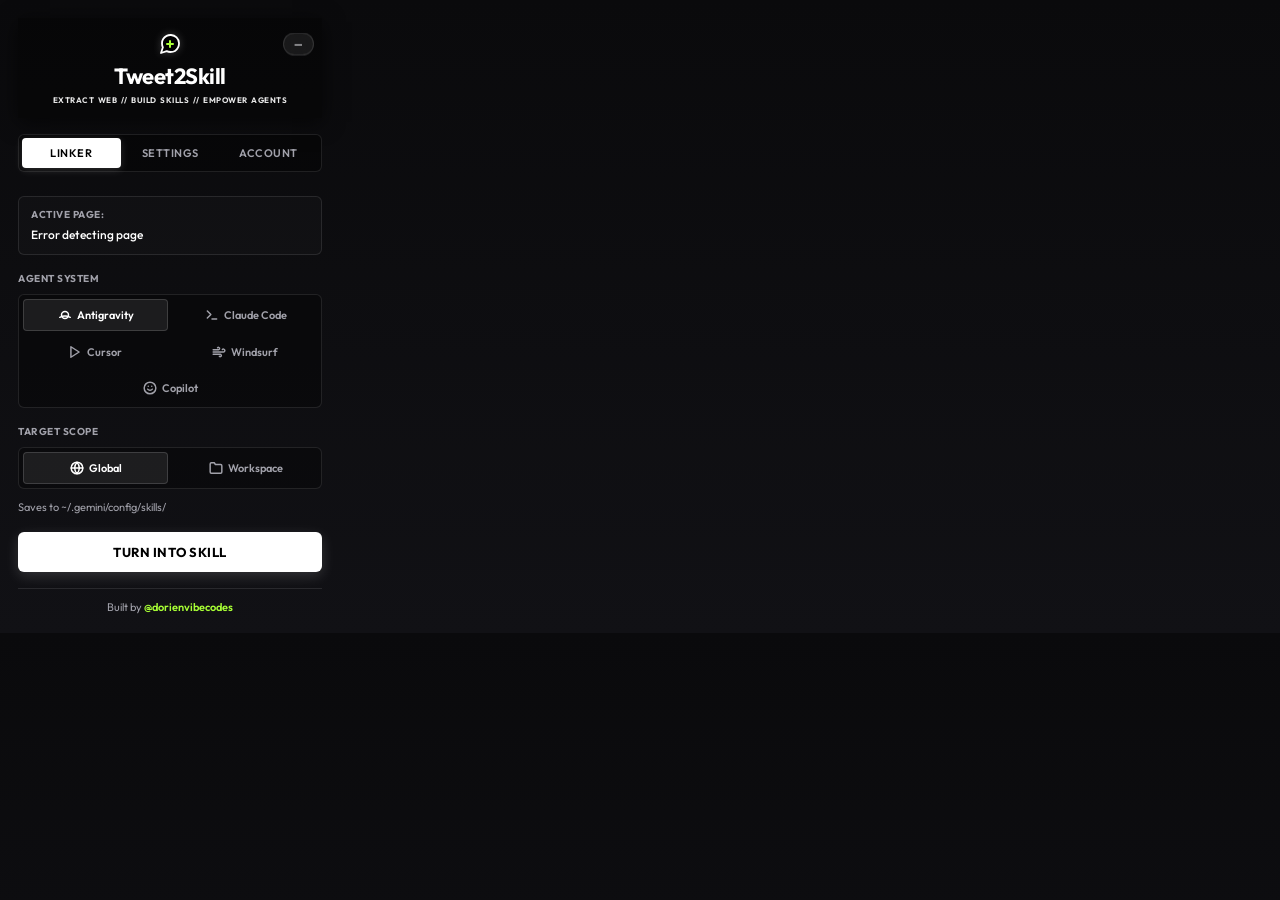
==== popup.html @ 821ff495 "fix: pad and center plus sign logos and route proxy API calls directly to avoid 307 redirects" ====
<!DOCTYPE html>
<html>
<head>
  <meta charset="utf-8">
  <link rel="stylesheet" href="popup.css">
</head>
<body>
  <div class="app-container">
    <!-- Header -->
    <header class="app-header">
      <div class="logo-box">
        <div class="logo-top-row">
          <div class="logo-icon-container">
            <svg class="brand-logo-svg" width="28" height="28" viewBox="-2 -2 28 28" stroke-linecap="round" stroke-linejoin="round">
              <path d="M21 11.5a8.38 8.38 0 0 1-.9 3.8 8.5 8.5 0 0 1-7.6 4.7 8.38 8.38 0 0 1-3.8-.9L3 21l1.9-5.7a8.38 8.38 0 0 1-.9-3.8 8.5 8.5 0 0 1 4.7-7.6 8.38 8.38 0 0 1 3.8-.9h.5a8.48 8.48 0 0 1 8 8v.5z" fill="#000000" stroke="#ffffff" stroke-width="1.8"></path>
              <line x1="12" y1="9" x2="12" y2="15" stroke="var(--accent)" stroke-width="2"></line>
              <line x1="9" y1="12" x2="15" y2="12" stroke="var(--accent)" stroke-width="2"></line>
            </svg>
          </div>
          <div id="usage-badge" class="usage-badge" title="Daily usage">
            <span class="usage-badge-text">—</span>
          </div>
        </div>
        <h1 class="brand-title">Tweet2Skill</h1>
        <div class="brand-tagline">EXTRACT WEB // BUILD SKILLS // EMPOWER AGENTS</div>
      </div>
      <nav class="tab-nav">
        <button id="tab-generator" class="tab-btn active">Linker</button>
        <button id="tab-settings" class="tab-btn">Settings</button>
        <button id="tab-account" class="tab-btn">Account</button>
      </nav>
    </header>

    <!-- Content Sections -->
    <main class="app-content">
      <!-- Linker / Generator Section -->
      <section id="sect-generator" class="content-section active">
        <div class="url-badge">
          <span class="badge-label">Active Page:</span>
          <span id="active-url" class="badge-value">Detecting...</span>
        </div>

        <div class="control-group">
          <label for="system-selector">Agent System</label>
          <div class="toggle-group toggle-group-wrap">
            <button id="system-antigravity" class="toggle-btn active" data-system="antigravity">
              <svg class="toggle-icon" viewBox="0 0 24 24" fill="none" stroke="currentColor" stroke-width="2.5" stroke-linecap="round" stroke-linejoin="round">
                <circle cx="12" cy="12" r="6"></circle>
                <path d="M3 16c6-3 12-3 18 0"></path>
              </svg>
              <span>Antigravity</span>
            </button>
            <button id="system-claude" class="toggle-btn" data-system="claude">
              <svg class="toggle-icon" viewBox="0 0 24 24" fill="none" stroke="currentColor" stroke-width="2.5" stroke-linecap="round" stroke-linejoin="round">
                <polyline points="4 17 10 11 4 5"></polyline>
                <line x1="12" y1="19" x2="20" y2="19"></line>
              </svg>
              <span>Claude Code</span>
            </button>
            <button id="system-cursor" class="toggle-btn" data-system="cursor">
              <svg class="toggle-icon" viewBox="0 0 24 24" fill="none" stroke="currentColor" stroke-width="2.5" stroke-linecap="round" stroke-linejoin="round">
                <path d="M5 3l14 9-14 9V3z"></path>
              </svg>
              <span>Cursor</span>
              <svg class="pro-lock-icon" viewBox="0 0 16 16" fill="currentColor"><path d="M8 1a4 4 0 0 0-4 4v2H3a1 1 0 0 0-1 1v6a1 1 0 0 0 1 1h10a1 1 0 0 0 1-1V8a1 1 0 0 0-1-1h-1V5a4 4 0 0 0-4-4zm2.5 6H5.5V5a2.5 2.5 0 0 1 5 0v2z"/></svg>
            </button>
            <button id="system-windsurf" class="toggle-btn" data-system="windsurf">
              <svg class="toggle-icon" viewBox="0 0 24 24" fill="none" stroke="currentColor" stroke-width="2.5" stroke-linecap="round" stroke-linejoin="round">
                <path d="M9.59 4.59A2 2 0 1 1 11 8H2m10.59 11.41A2 2 0 1 0 14 16H2m15.73-8.27A2.5 2.5 0 1 1 19.5 12H2"></path>
              </svg>
              <span>Windsurf</span>
              <svg class="pro-lock-icon" viewBox="0 0 16 16" fill="currentColor"><path d="M8 1a4 4 0 0 0-4 4v2H3a1 1 0 0 0-1 1v6a1 1 0 0 0 1 1h10a1 1 0 0 0 1-1V8a1 1 0 0 0-1-1h-1V5a4 4 0 0 0-4-4zm2.5 6H5.5V5a2.5 2.5 0 0 1 5 0v2z"/></svg>
            </button>
            <button id="system-copilot" class="toggle-btn" data-system="copilot">
              <svg class="toggle-icon" viewBox="0 0 24 24" fill="none" stroke="currentColor" stroke-width="2.5" stroke-linecap="round" stroke-linejoin="round">
                <circle cx="12" cy="12" r="10"></circle>
                <path d="M8 14s1.5 2 4 2 4-2 4-2"></path>
                <line x1="9" y1="9" x2="9.01" y2="9"></line>
                <line x1="15" y1="9" x2="15.01" y2="9"></line>
              </svg>
              <span>Copilot</span>
              <svg class="pro-lock-icon" viewBox="0 0 16 16" fill="currentColor"><path d="M8 1a4 4 0 0 0-4 4v2H3a1 1 0 0 0-1 1v6a1 1 0 0 0 1 1h10a1 1 0 0 0 1-1V8a1 1 0 0 0-1-1h-1V5a4 4 0 0 0-4-4zm2.5 6H5.5V5a2.5 2.5 0 0 1 5 0v2z"/></svg>
            </button>
          </div>
        </div>

        <div class="control-group">
          <label for="scope-selector">Target Scope</label>
          <div class="toggle-group">
            <button id="scope-global" class="toggle-btn active" data-scope="global">
              <svg class="toggle-icon" viewBox="0 0 24 24" fill="none" stroke="currentColor" stroke-width="2.5" stroke-linecap="round" stroke-linejoin="round">
                <circle cx="12" cy="12" r="10"></circle>
                <line x1="2" y1="12" x2="22" y2="12"></line>
                <path d="M12 2a15.3 15.3 0 0 1 4 10 15.3 15.3 0 0 1-4 10 15.3 15.3 0 0 1-4-10 15.3 15.3 0 0 1 4-10z"></path>
              </svg>
              <span>Global</span>
            </button>
            <button id="scope-workspace" class="toggle-btn" data-scope="workspace">
              <svg class="toggle-icon" viewBox="0 0 24 24" fill="none" stroke="currentColor" stroke-width="2.5" stroke-linecap="round" stroke-linejoin="round">
                <path d="M22 19a2 2 0 0 1-2 2H4a2 2 0 0 1-2-2V5a2 2 0 0 1 2-2h5l2 3h9a2 2 0 0 1 2 2z"></path>
              </svg>
              <span>Workspace</span>
            </button>
          </div>
          <p class="help-text" id="scope-help">Saves to ~/.gemini/config/skills/</p>
        </div>

        <button id="btn-generate" class="primary-btn">
          <span class="btn-text">Turn into Skill</span>
          <div class="btn-loader hidden">
            <span class="spinner"></span>
          </div>
        </button>

        <!-- Upgrade Banner (hidden by default) -->
        <div id="upgrade-banner" class="upgrade-banner hidden">
          <div class="upgrade-banner-content">
            <div class="upgrade-banner-icon">
              <svg width="20" height="20" viewBox="0 0 24 24" fill="none" stroke="currentColor" stroke-width="2.5" stroke-linecap="round" stroke-linejoin="round">
                <path d="M10.29 3.86L1.82 18a2 2 0 0 0 1.71 3h16.94a2 2 0 0 0 1.71-3L13.71 3.86a2 2 0 0 0-3.42 0z"></path>
                <line x1="12" y1="9" x2="12" y2="13"></line>
                <line x1="12" y1="17" x2="12.01" y2="17"></line>
              </svg>
            </div>
            <div class="upgrade-banner-text">
              <strong>Daily limit reached!</strong>
              <span>Upgrade to Pro or use your own API key</span>
            </div>
          </div>
          <div class="upgrade-banner-actions">
            <button id="btn-upgrade-banner" class="upgrade-btn-gold">Upgrade $19/yr</button>
            <button id="btn-byok-banner" class="upgrade-btn-secondary">Use Own Key</button>
          </div>
        </div>

        <div id="status-container" class="status-box hidden">
          <div class="status-icon"></div>
          <div class="status-message"></div>
        </div>
      </section>

      <!-- Settings Section -->
      <section id="sect-settings" class="content-section">
        <div class="control-group">
          <label for="connection-selector">Connection Mode</label>
          <div class="toggle-group">
            <button id="conn-local" class="toggle-btn active" data-conn="local">
              <svg class="toggle-icon" viewBox="0 0 24 24" fill="none" stroke="currentColor" stroke-width="2.5" stroke-linecap="round" stroke-linejoin="round">
                <rect x="2" y="2" width="20" height="8" rx="2" ry="2"></rect>
                <rect x="2" y="14" width="20" height="8" rx="2" ry="2"></rect>
                <line x1="6" y1="6" x2="6.01" y2="6"></line>
                <line x1="6" y1="18" x2="6.01" y2="18"></line>
              </svg>
              <span>Local Host</span>
            </button>
            <button id="conn-cloud" class="toggle-btn" data-conn="cloud">
              <svg class="toggle-icon" viewBox="0 0 24 24" fill="none" stroke="currentColor" stroke-width="2.5" stroke-linecap="round" stroke-linejoin="round">
                <path d="M18 10h-1.26A8 8 0 1 0 9 20h9a5 5 0 0 0 0-10z"></path>
              </svg>
              <span>Cloud Vercel</span>
            </button>
          </div>
        </div>

        <div class="control-group" id="group-cloud-url">
          <label for="cloud-url-input">Vercel Endpoint URL</label>
          <input type="text" id="cloud-url-input" placeholder="https://your-project.vercel.app">
          <p class="help-text">URL of your Vercel deployment (includes /api/generate)</p>
        </div>

        <div class="control-group" id="group-workspace-path">
          <label for="workspace-input">Local Workspace Path</label>
          <input type="text" id="workspace-input" placeholder="/Users/username/my-project">
          <p class="help-text">Absolute path to save workspace-scoped skills (under .agents/skills/)</p>
        </div>

        <!-- Collapsible BYOK Section -->
        <div class="collapsible-section">
          <button class="collapsible" id="byok-toggle">
            <span>Advanced: Bring Your Own Key</span>
            <svg class="collapsible-chevron" width="14" height="14" viewBox="0 0 24 24" fill="none" stroke="currentColor" stroke-width="2.5" stroke-linecap="round" stroke-linejoin="round">
              <polyline points="6 9 12 15 18 9"></polyline>
            </svg>
          </button>
          <div class="collapsible-content" id="byok-content">
            <div class="control-group" id="group-api-key">
              <label for="api-key-input">Gemini API Key</label>
              <div class="input-wrapper">
                <input type="password" id="api-key-input" placeholder="AIzaSy..." autocomplete="off">
                <button id="btn-toggle-key" class="icon-btn" title="Toggle Visibility">
                  <svg class="eye-icon open-eye" viewBox="0 0 24 24" fill="none" stroke="currentColor" stroke-width="2.5" stroke-linecap="round" stroke-linejoin="round">
                    <path d="M1 12s4-8 11-8 11 8 11 8-4 8-11 8-11-8-11-8z"></path>
                    <circle cx="12" cy="12" r="3"></circle>
                  </svg>
                </button>
              </div>
              <p class="help-text">Your key is stored locally in Chrome. Use this to bypass daily limits as a BYOK user.</p>
            </div>
          </div>
        </div>

        <button id="btn-save-settings" class="secondary-btn">Save Settings</button>
      </section>

      <!-- Account Section -->
      <section id="sect-account" class="content-section">
        <!-- Logged-out state -->
        <div id="account-logged-out" class="account-section">
          <div class="account-hero">
            <svg width="40" height="40" viewBox="0 0 24 24" fill="none" stroke="currentColor" stroke-width="1.5" stroke-linecap="round" stroke-linejoin="round" style="color: var(--text-muted);">
              <path d="M20 21v-2a4 4 0 0 0-4-4H8a4 4 0 0 0-4 4v2"></path>
              <circle cx="12" cy="7" r="4"></circle>
            </svg>
            <p class="account-hero-text">Sign in to track usage, upgrade to Pro, and unlock premium agent systems.</p>
          </div>
          <button id="btn-google-signin" class="google-sign-in-btn">
            <svg class="google-g-icon" width="18" height="18" viewBox="0 0 48 48">
              <path fill="#EA4335" d="M24 9.5c3.54 0 6.71 1.22 9.21 3.6l6.85-6.85C35.9 2.38 30.47 0 24 0 14.62 0 6.51 5.38 2.56 13.22l7.98 6.19C12.43 13.72 17.74 9.5 24 9.5z"/>
              <path fill="#4285F4" d="M46.98 24.55c0-1.57-.15-3.09-.38-4.55H24v9.02h12.94c-.58 2.96-2.26 5.48-4.78 7.18l7.73 6c4.51-4.18 7.09-10.36 7.09-17.65z"/>
              <path fill="#FBBC05" d="M10.53 28.59c-.48-1.45-.76-2.99-.76-4.59s.27-3.14.76-4.59l-7.98-6.19C.92 16.46 0 20.12 0 24c0 3.88.92 7.54 2.56 10.78l7.97-6.19z"/>
              <path fill="#34A853" d="M24 48c6.48 0 11.93-2.13 15.89-5.81l-7.73-6c-2.15 1.45-4.92 2.3-8.16 2.3-6.26 0-11.57-4.22-13.47-9.91l-7.98 6.19C6.51 42.62 14.62 48 24 48z"/>
            </svg>
            <span>Sign in with Google</span>
          </button>
        </div>

        <!-- Logged-in state -->
        <div id="account-logged-in" class="account-section hidden">
          <div class="account-profile">
            <div class="account-avatar" id="account-avatar">
              <svg width="24" height="24" viewBox="0 0 24 24" fill="none" stroke="currentColor" stroke-width="2" stroke-linecap="round" stroke-linejoin="round">
                <path d="M20 21v-2a4 4 0 0 0-4-4H8a4 4 0 0 0-4 4v2"></path>
                <circle cx="12" cy="7" r="4"></circle>
              </svg>
            </div>
            <div class="account-info">
              <span class="account-email" id="account-email">user@example.com</span>
              <span class="tier-badge" id="tier-badge">FREE</span>
            </div>
          </div>

          <div class="usage-stats">
            <div class="usage-stat-item">
              <div class="usage-stat-header">
                <span class="usage-stat-label">Daily Usage</span>
                <span class="usage-stat-value" id="usage-daily-text">0 / 10</span>
              </div>
              <div class="progress-bar">
                <div class="progress-bar-fill" id="usage-daily-bar" style="width: 0%"></div>
              </div>
            </div>
            <div class="usage-stat-item">
              <div class="usage-stat-header">
                <span class="usage-stat-label">Monthly Usage</span>
                <span class="usage-stat-value" id="usage-monthly-text">0 / 100</span>
              </div>
              <div class="progress-bar">
                <div class="progress-bar-fill progress-bar-fill-monthly" id="usage-monthly-bar" style="width: 0%"></div>
              </div>
            </div>
          </div>

          <button id="btn-upgrade-pro" class="upgrade-pro-btn">
            <svg width="16" height="16" viewBox="0 0 24 24" fill="none" stroke="currentColor" stroke-width="2.5" stroke-linecap="round" stroke-linejoin="round">
              <polygon points="12 2 15.09 8.26 22 9.27 17 14.14 18.18 21.02 12 17.77 5.82 21.02 7 14.14 2 9.27 8.91 8.26 12 2"></polygon>
            </svg>
            <span>Upgrade to Pro — $19/yr</span>
          </button>

          <button id="btn-logout" class="secondary-btn logout-btn">Log Out</button>
        </div>
      </section>
    </main>
    <footer class="app-footer">
      <span>Built by <a href="https://x.com/dorienvibecodes" target="_blank" id="lnk-x-profile">@dorienvibecodes</a></span>
    </footer>
  </div>
  <script src="auth.js"></script>
  <script src="popup.js"></script>
</body>
</html>
---- popup.css ----
@import url('https://fonts.googleapis.com/css2?family=Outfit:wght@300;400;500;600;700&display=swap');

:root {
  --bg-gradient: linear-gradient(180deg, #0a0a0c 0%, #111115 100%);
  --panel-bg: rgba(20, 20, 25, 0.85);
  --border-color: rgba(255, 255, 255, 0.1);
  --border-focus: #ffffff;
  
  --text-primary: #ffffff;
  --text-secondary: #e4e4e7;
  --text-muted: #a1a1aa;
  
  --primary: #ffffff; /* White as primary accent */
  --primary-hover: #f4f4f5;
  --primary-glow: rgba(255, 255, 255, 0.15);
  
  --accent: #a8ff35; /* Subtle neon green used only for highlight details */
  --accent-glow: rgba(168, 255, 53, 0.2);

  --secondary: #1f1f23;
  --secondary-hover: #2d2d34;
  
  --success: #10b981;
  --success-bg: rgba(16, 185, 129, 0.1);
  --success-border: rgba(16, 185, 129, 0.2);
  
  --error: #ef4444;
  --error-bg: rgba(239, 68, 68, 0.1);
  --error-border: rgba(239, 68, 68, 0.2);

  --gold: #fbbf24;
  --gold-glow: rgba(251, 191, 36, 0.2);
  
  --font-family: 'Outfit', -apple-system, BlinkMacSystemFont, "Segoe UI", Roboto, Helvetica, Arial, sans-serif;
}

* {
  box-sizing: border-box;
  margin: 0;
  padding: 0;
}

body {
  width: 340px;
  background: var(--bg-gradient);
  color: var(--text-primary);
  font-family: var(--font-family);
  font-size: 14px;
  line-height: 1.5;
  overflow-x: hidden;
}

.app-container {
  padding: 18px;
  min-height: 380px;
  display: flex;
  flex-direction: column;
}

/* Header */
.app-header {
  margin-bottom: 20px;
  padding-bottom: 4px;
}

/* Logo Box Matching Brand Style */
.logo-box {
  border: none;
  padding: 12px 8px;
  text-align: center;
  margin-bottom: 16px;
  background: rgba(0, 0, 0, 0.4);
  box-shadow: 0 4px 20px rgba(0, 0, 0, 0.6);
  display: flex;
  flex-direction: column;
  align-items: center;
  gap: 6px;
}

.logo-top-row {
  display: flex;
  align-items: center;
  justify-content: center;
  width: 100%;
  position: relative;
}

.logo-icon-container {
  color: var(--primary);
  display: flex;
  align-items: center;
  justify-content: center;
  filter: drop-shadow(0 0 4px rgba(255, 255, 255, 0.2));
}

.brand-logo-svg {
  display: block;
}

.brand-title {
  font-size: 22px;
  font-weight: 700;
  color: #ffffff;
  letter-spacing: -0.5px;
  line-height: 1.1;
  font-family: var(--font-family);
}

.brand-tagline {
  font-size: 8px;
  font-weight: 700;
  color: #ffffff;
  letter-spacing: 0.5px;
  opacity: 0.9;
  word-spacing: 1px;
}

/* ======================================================================
   USAGE BADGE — Pill in header row
   ====================================================================== */

.usage-badge {
  position: absolute;
  right: 0;
  top: 50%;
  transform: translateY(-50%);
  background: rgba(255, 255, 255, 0.08);
  border: 1px solid rgba(255, 255, 255, 0.12);
  border-radius: 20px;
  padding: 3px 10px;
  font-size: 10px;
  font-weight: 600;
  color: var(--text-secondary);
  white-space: nowrap;
  transition: all 0.3s ease;
  backdrop-filter: blur(8px);
  -webkit-backdrop-filter: blur(8px);
}

.usage-badge.near-limit {
  background: rgba(239, 68, 68, 0.15);
  border-color: rgba(239, 68, 68, 0.3);
  color: #fca5a5;
}

.usage-badge.is-pro {
  background: linear-gradient(135deg, rgba(251, 191, 36, 0.15), rgba(245, 158, 11, 0.1));
  border-color: rgba(251, 191, 36, 0.3);
  color: var(--gold);
}

.usage-badge.is-byok {
  background: rgba(168, 255, 53, 0.08);
  border-color: rgba(168, 255, 53, 0.15);
  color: var(--accent);
}

.usage-badge-text {
  letter-spacing: 0.3px;
}

/* Tabs */
.tab-nav {
  display: flex;
  background: rgba(0, 0, 0, 0.4);
  padding: 3px;
  border-radius: 6px;
  border: 1px solid var(--border-color);
}

.tab-btn {
  flex: 1;
  background: transparent;
  border: none;
  color: var(--text-muted);
  padding: 8px 8px;
  font-size: 11px;
  font-weight: 600;
  border-radius: 4px;
  cursor: pointer;
  transition: all 0.2s ease;
  font-family: var(--font-family);
  text-transform: uppercase;
  letter-spacing: 0.5px;
}

.tab-btn:hover {
  color: var(--text-primary);
}

.tab-btn.active {
  background: var(--primary);
  color: #000000;
  box-shadow: 0 2px 8px var(--primary-glow);
}

/* Content Sections */
.app-content {
  flex: 1;
  position: relative;
}

.content-section {
  display: none;
  animation: fadeIn 0.25s ease forwards;
}

.content-section.active {
  display: flex;
  flex-direction: column;
  gap: 16px;
}

@keyframes fadeIn {
  from { opacity: 0; transform: translateY(3px); }
  to { opacity: 1; transform: translateY(0); }
}

/* Badge */
.url-badge {
  display: flex;
  flex-direction: column;
  gap: 4px;
  background: rgba(255,255,255,0.02);
  border: 1px solid var(--border-color);
  padding: 10px 12px;
  border-radius: 6px;
}

.badge-label {
  font-size: 10px;
  text-transform: uppercase;
  letter-spacing: 0.5px;
  color: var(--text-muted);
  font-weight: 700;
}

.badge-value {
  font-size: 12px;
  color: var(--text-primary);
  white-space: nowrap;
  overflow: hidden;
  text-overflow: ellipsis;
  font-weight: 500;
}

/* Controls */
.control-group {
  display: flex;
  flex-direction: column;
  gap: 8px;
}

.control-group label {
  font-size: 10px;
  font-weight: 700;
  color: var(--text-muted);
  text-transform: uppercase;
  letter-spacing: 0.5px;
}

.help-text {
  font-size: 11px;
  color: var(--text-muted);
  margin-top: 2px;
}

/* Toggle Group */
.toggle-group {
  display: flex;
  gap: 6px;
  background: rgba(0,0,0,0.3);
  padding: 4px;
  border-radius: 6px;
  border: 1px solid var(--border-color);
}

.toggle-group-wrap {
  flex-wrap: wrap;
}

.toggle-btn {
  flex: 1;
  display: flex;
  align-items: center;
  justify-content: center;
  gap: 5px;
  background: transparent;
  border: none;
  color: var(--text-muted);
  padding: 8px 6px;
  font-size: 11px;
  font-weight: 600;
  border-radius: 4px;
  cursor: pointer;
  transition: all 0.2s ease;
  font-family: var(--font-family);
  position: relative;
  min-width: calc(50% - 6px);
}

.toggle-btn:hover {
  color: var(--text-primary);
}

.toggle-btn.active {
  background: rgba(255, 255, 255, 0.08);
  color: var(--text-primary);
  border: 1px solid rgba(255, 255, 255, 0.15);
}

/* ======================================================================
   PRO-LOCKED STATES
   ====================================================================== */

.toggle-btn.pro-locked {
  opacity: 0.45;
  cursor: not-allowed;
}

.toggle-btn.pro-locked:hover {
  opacity: 0.55;
  color: var(--text-muted);
}

.pro-lock-icon {
  width: 10px;
  height: 10px;
  color: var(--gold);
  flex-shrink: 0;
  opacity: 0.8;
  display: none;
}

.toggle-btn.pro-locked .pro-lock-icon {
  display: inline-block;
}

/* Inputs */
.input-wrapper {
  position: relative;
  display: flex;
  align-items: center;
}

input[type="password"], input[type="text"] {
  width: 100%;
  background: rgba(0, 0, 0, 0.4);
  border: 1px solid var(--border-color);
  color: var(--text-primary);
  padding: 10px 36px 10px 12px;
  border-radius: 6px;
  font-size: 13px;
  outline: none;
  transition: all 0.2s ease;
  font-family: var(--font-family);
}

input:focus {
  border-color: var(--border-focus);
  box-shadow: 0 0 0 2px rgba(255, 255, 255, 0.1);
}

.icon-btn {
  position: absolute;
  right: 10px;
  background: transparent;
  border: none;
  color: var(--text-muted);
  cursor: pointer;
  font-size: 14px;
  padding: 4px;
}

.icon-btn:hover {
  color: var(--text-primary);
}

/* Buttons */
.primary-btn {
  background: var(--primary);
  color: #000000;
  border: none;
  padding: 12px;
  border-radius: 6px;
  font-size: 13px;
  font-weight: 700;
  cursor: pointer;
  transition: all 0.2s ease;
  box-shadow: 0 4px 14px var(--primary-glow);
  display: flex;
  align-items: center;
  justify-content: center;
  gap: 8px;
  font-family: var(--font-family);
  text-transform: uppercase;
  letter-spacing: 0.5px;
}

.primary-btn:hover {
  background: var(--primary-hover);
  transform: translateY(-1px);
  box-shadow: 0 6px 18px rgba(255, 255, 255, 0.25);
}

.primary-btn:active {
  transform: translateY(0);
}

.secondary-btn {
  background: var(--secondary);
  color: var(--text-primary);
  border: 1px solid var(--border-color);
  padding: 10px;
  border-radius: 6px;
  font-size: 12px;
  font-weight: 700;
  cursor: pointer;
  transition: all 0.2s ease;
  font-family: var(--font-family);
  text-transform: uppercase;
  letter-spacing: 0.5px;
}

.secondary-btn:hover {
  background: var(--secondary-hover);
  border-color: rgba(255, 255, 255, 0.15);
}

/* Spinner */
.spinner {
  width: 18px;
  height: 18px;
  border: 2px solid rgba(0, 0, 0, 0.2);
  border-top-color: #000000;
  border-radius: 50%;
  display: inline-block;
  animation: spin 0.8s linear infinite;
}

@keyframes spin {
  to { transform: rotate(360deg); }
}

.hidden {
  display: none !important;
}

/* Status Box */
.status-box {
  display: flex;
  gap: 10px;
  padding: 12px;
  border-radius: 6px;
  font-size: 12px;
  animation: slideIn 0.2s ease forwards;
}

.status-box.success {
  background: var(--success-bg);
  border: 1px solid var(--success-border);
  color: #a7f3d0;
}

.status-box.error {
  background: var(--error-bg);
  border: 1px solid var(--error-border);
  color: #fca5a5;
}

.status-icon {
  font-size: 16px;
  flex-shrink: 0;
  display: flex;
  align-items: center;
}

.status-svg {
  width: 16px;
  height: 16px;
  stroke: currentColor;
  stroke-width: 2.5;
  fill: none;
}

.toggle-icon {
  width: 14px;
  height: 14px;
  stroke: currentColor;
  stroke-width: 2.5;
  fill: none;
  display: inline-block;
  vertical-align: middle;
  flex-shrink: 0;
}

.eye-icon {
  width: 16px;
  height: 16px;
  stroke: currentColor;
  stroke-width: 2;
  fill: none;
  display: block;
}

.status-message {
  word-break: break-word;
}

@keyframes slideIn {
  from { opacity: 0; transform: translateY(-6px); }
  to { opacity: 1; transform: translateY(0); }
}

/* ======================================================================
   UPGRADE BANNER
   ====================================================================== */

.upgrade-banner {
  background: linear-gradient(135deg, rgba(239, 68, 68, 0.12), rgba(245, 158, 11, 0.1));
  border: 1px solid rgba(239, 68, 68, 0.2);
  border-radius: 8px;
  padding: 14px;
  animation: slideIn 0.3s ease forwards;
}

.upgrade-banner-content {
  display: flex;
  align-items: flex-start;
  gap: 10px;
  margin-bottom: 12px;
}

.upgrade-banner-icon {
  color: #fbbf24;
  flex-shrink: 0;
  margin-top: 1px;
}

.upgrade-banner-text {
  display: flex;
  flex-direction: column;
  gap: 2px;
  font-size: 12px;
  color: var(--text-secondary);
}

.upgrade-banner-text strong {
  color: var(--text-primary);
  font-weight: 700;
}

.upgrade-banner-actions {
  display: flex;
  gap: 8px;
}

.upgrade-btn-gold {
  flex: 1;
  background: linear-gradient(135deg, #fbbf24, #f59e0b);
  color: #000000;
  border: none;
  padding: 8px 12px;
  border-radius: 6px;
  font-size: 12px;
  font-weight: 700;
  cursor: pointer;
  transition: all 0.2s ease;
  font-family: var(--font-family);
  text-transform: uppercase;
  letter-spacing: 0.3px;
}

.upgrade-btn-gold:hover {
  transform: translateY(-1px);
  box-shadow: 0 4px 12px rgba(251, 191, 36, 0.3);
}

.upgrade-btn-secondary {
  flex: 1;
  background: var(--secondary);
  color: var(--text-primary);
  border: 1px solid var(--border-color);
  padding: 8px 12px;
  border-radius: 6px;
  font-size: 12px;
  font-weight: 700;
  cursor: pointer;
  transition: all 0.2s ease;
  font-family: var(--font-family);
  text-transform: uppercase;
  letter-spacing: 0.3px;
}

.upgrade-btn-secondary:hover {
  background: var(--secondary-hover);
  border-color: rgba(255, 255, 255, 0.15);
}

/* ======================================================================
   COLLAPSIBLE BYOK SECTION
   ====================================================================== */

.collapsible-section {
  border: 1px solid var(--border-color);
  border-radius: 6px;
  overflow: hidden;
}

.collapsible {
  width: 100%;
  display: flex;
  align-items: center;
  justify-content: space-between;
  background: rgba(0, 0, 0, 0.3);
  border: none;
  color: var(--text-muted);
  padding: 10px 12px;
  font-size: 12px;
  font-weight: 600;
  cursor: pointer;
  transition: all 0.2s ease;
  font-family: var(--font-family);
}

.collapsible:hover {
  color: var(--text-primary);
  background: rgba(0, 0, 0, 0.4);
}

.collapsible-chevron {
  transition: transform 0.3s ease;
  stroke: currentColor;
  fill: none;
}

.collapsible.open .collapsible-chevron {
  transform: rotate(180deg);
}

.collapsible-content {
  max-height: 0;
  overflow: hidden;
  transition: max-height 0.3s ease, padding 0.3s ease;
  padding: 0 12px;
}

.collapsible-content.open {
  max-height: 200px;
  padding: 12px;
}

/* ======================================================================
   ACCOUNT SECTION
   ====================================================================== */

.account-section {
  display: flex;
  flex-direction: column;
  gap: 16px;
}

.account-hero {
  display: flex;
  flex-direction: column;
  align-items: center;
  gap: 12px;
  padding: 20px 16px;
  text-align: center;
  background: rgba(255, 255, 255, 0.02);
  border: 1px solid var(--border-color);
  border-radius: 8px;
}

.account-hero-text {
  font-size: 12px;
  color: var(--text-muted);
  line-height: 1.6;
}

/* Google Sign-In Button */
.google-sign-in-btn {
  display: flex;
  align-items: center;
  justify-content: center;
  gap: 10px;
  width: 100%;
  padding: 11px 16px;
  background: #ffffff;
  border: 1px solid #dadce0;
  border-radius: 6px;
  color: #3c4043;
  font-size: 13px;
  font-weight: 600;
  font-family: var(--font-family);
  cursor: pointer;
  transition: all 0.2s ease;
  box-shadow: 0 1px 3px rgba(0, 0, 0, 0.08);
}

.google-sign-in-btn:hover {
  background: #f8f9fa;
  box-shadow: 0 2px 6px rgba(0, 0, 0, 0.12);
  transform: translateY(-1px);
}

.google-sign-in-btn:active {
  background: #f1f3f4;
  transform: translateY(0);
}

.google-g-icon {
  flex-shrink: 0;
}

/* Account Profile (logged-in) */
.account-profile {
  display: flex;
  align-items: center;
  gap: 12px;
  padding: 14px;
  background: rgba(255, 255, 255, 0.03);
  border: 1px solid var(--border-color);
  border-radius: 8px;
}

.account-avatar {
  width: 40px;
  height: 40px;
  border-radius: 50%;
  background: rgba(255, 255, 255, 0.06);
  border: 1px solid rgba(255, 255, 255, 0.1);
  display: flex;
  align-items: center;
  justify-content: center;
  flex-shrink: 0;
  overflow: hidden;
  color: var(--text-muted);
}

.account-avatar img {
  width: 100%;
  height: 100%;
  object-fit: cover;
  border-radius: 50%;
}

.account-info {
  display: flex;
  flex-direction: column;
  gap: 4px;
  min-width: 0;
}

.account-email {
  font-size: 13px;
  font-weight: 600;
  color: var(--text-primary);
  white-space: nowrap;
  overflow: hidden;
  text-overflow: ellipsis;
}

/* Tier Badge */
.tier-badge {
  display: inline-flex;
  align-items: center;
  padding: 2px 8px;
  border-radius: 20px;
  font-size: 9px;
  font-weight: 700;
  text-transform: uppercase;
  letter-spacing: 0.5px;
  width: fit-content;
}

.tier-badge.tier-free {
  background: rgba(161, 161, 170, 0.15);
  color: var(--text-muted);
  border: 1px solid rgba(161, 161, 170, 0.2);
}

.tier-badge.tier-pro {
  background: linear-gradient(135deg, rgba(251, 191, 36, 0.2), rgba(245, 158, 11, 0.15));
  color: var(--gold);
  border: 1px solid rgba(251, 191, 36, 0.3);
}

.tier-badge.tier-byok {
  background: rgba(168, 255, 53, 0.1);
  color: var(--accent);
  border: 1px solid rgba(168, 255, 53, 0.2);
}

/* Usage Stats */
.usage-stats {
  display: flex;
  flex-direction: column;
  gap: 12px;
  padding: 14px;
  background: rgba(255, 255, 255, 0.02);
  border: 1px solid var(--border-color);
  border-radius: 8px;
}

.usage-stat-item {
  display: flex;
  flex-direction: column;
  gap: 6px;
}

.usage-stat-header {
  display: flex;
  justify-content: space-between;
  align-items: center;
}

.usage-stat-label {
  font-size: 10px;
  font-weight: 700;
  color: var(--text-muted);
  text-transform: uppercase;
  letter-spacing: 0.5px;
}

.usage-stat-value {
  font-size: 12px;
  font-weight: 600;
  color: var(--text-secondary);
}

/* Progress Bar */
.progress-bar {
  height: 4px;
  background: rgba(255, 255, 255, 0.06);
  border-radius: 4px;
  overflow: hidden;
}

.progress-bar-fill {
  height: 100%;
  background: linear-gradient(90deg, var(--accent), #84cc16);
  border-radius: 4px;
  transition: width 0.5s ease;
  min-width: 0;
}

.progress-bar-fill-monthly {
  background: linear-gradient(90deg, #60a5fa, #818cf8);
}

.progress-bar-fill.near-limit {
  background: linear-gradient(90deg, #ef4444, #f97316);
}

/* Upgrade to Pro button */
.upgrade-pro-btn {
  display: flex;
  align-items: center;
  justify-content: center;
  gap: 8px;
  width: 100%;
  padding: 11px 16px;
  background: linear-gradient(135deg, #fbbf24, #f59e0b);
  color: #000000;
  border: none;
  border-radius: 6px;
  font-size: 13px;
  font-weight: 700;
  font-family: var(--font-family);
  text-transform: uppercase;
  letter-spacing: 0.5px;
  cursor: pointer;
  transition: all 0.2s ease;
  box-shadow: 0 4px 14px var(--gold-glow);
}

.upgrade-pro-btn:hover {
  transform: translateY(-1px);
  box-shadow: 0 6px 18px rgba(251, 191, 36, 0.35);
}

.upgrade-pro-btn:active {
  transform: translateY(0);
}

.upgrade-pro-btn.is-pro {
  background: var(--secondary);
  color: var(--gold);
  border: 1px solid rgba(251, 191, 36, 0.3);
  box-shadow: none;
  cursor: default;
  pointer-events: none;
}

/* Logout Button */
.logout-btn {
  color: var(--text-muted);
}

.logout-btn:hover {
  color: var(--error);
  border-color: var(--error-border);
}

/* Footer */
.app-footer {
  margin-top: 16px;
  padding-top: 10px;
  border-top: 1px solid var(--border-color);
  text-align: center;
  font-size: 11px;
  color: var(--text-muted);
}

.app-footer a {
  color: var(--accent);
  text-decoration: none;
  font-weight: 600;
  transition: all 0.2s ease;
}

.app-footer a:hover {
  text-decoration: underline;
  opacity: 0.95;
}
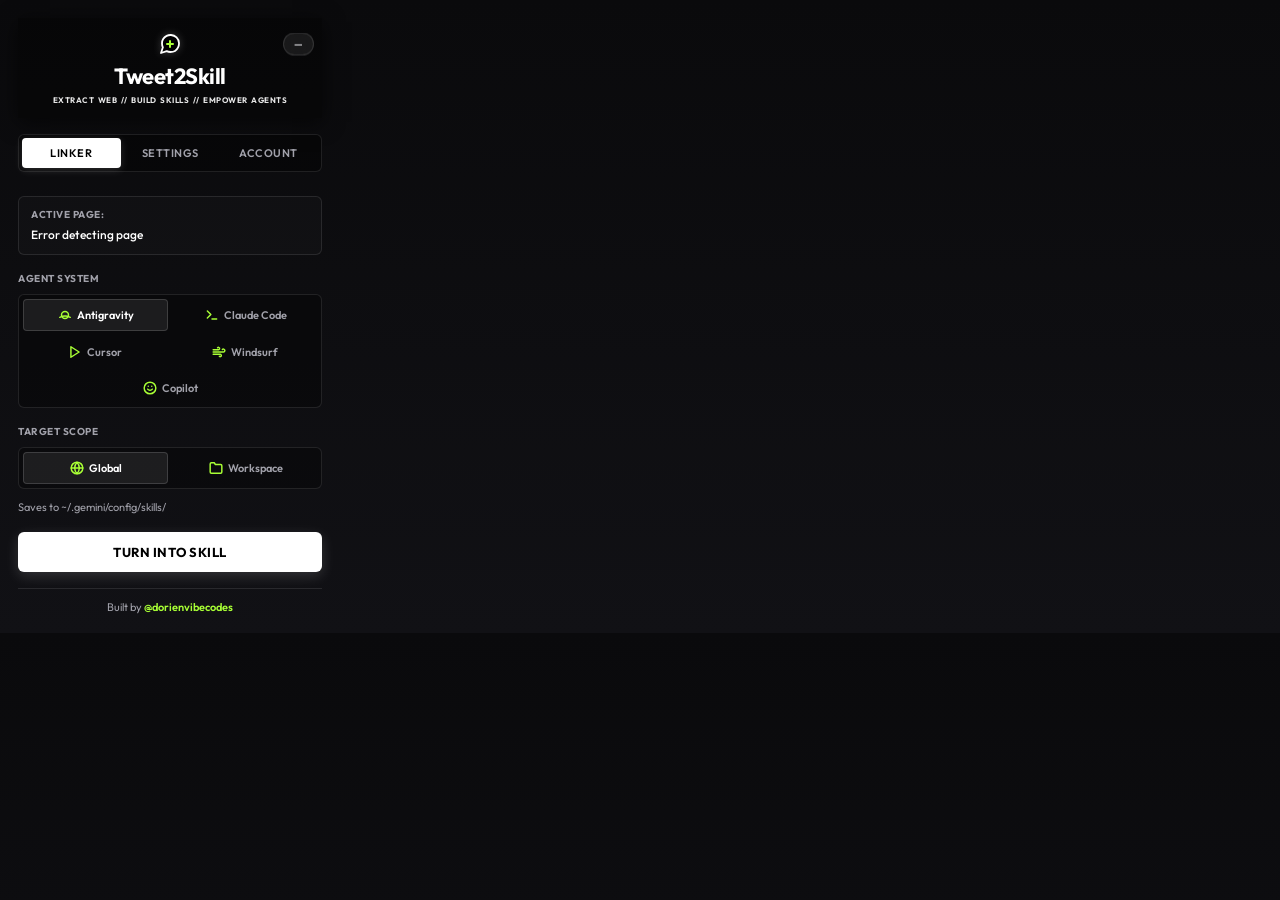
==== commit bb846ad8: "feat: replace faked demo with clean real demo video embed & fix auth/usage limits" ====
--- a/popup.html
+++ b/popup.html
@@ -2,7 +2,7 @@
 <html>
 <head>
   <meta charset="utf-8">
-  <link rel="stylesheet" href="popup.css">
+  <link rel="stylesheet" href="popup.css?v=1.1.4">
 </head>
 <body>
   <div class="app-container">
@@ -84,6 +84,27 @@
           </div>
         </div>
 
+        <div class="control-group hidden" id="format-selector-group">
+          <label>Output Format</label>
+          <div class="toggle-group">
+            <button id="format-rule" class="toggle-btn active" data-format="rule">
+              <svg class="toggle-icon" viewBox="0 0 24 24" fill="none" stroke="currentColor" stroke-width="2.5" stroke-linecap="round" stroke-linejoin="round">
+                <rect x="3" y="3" width="18" height="18" rx="2" ry="2"></rect>
+                <line x1="9" y1="9" x2="15" y2="9"></line>
+                <line x1="9" y1="13" x2="15" y2="13"></line>
+                <line x1="9" y1="17" x2="13" y2="17"></line>
+              </svg>
+              <span>Rule (.md)</span>
+            </button>
+            <button id="format-skill" class="toggle-btn" data-format="skill">
+              <svg class="toggle-icon" viewBox="0 0 24 24" fill="none" stroke="currentColor" stroke-width="2.5" stroke-linecap="round" stroke-linejoin="round">
+                <path d="M22 19a2 2 0 0 1-2 2H4a2 2 0 0 1-2-2V5a2 2 0 0 1 2-2h5l2 3h9a2 2 0 0 1 2 2z"></path>
+              </svg>
+              <span>Skill (Folder)</span>
+            </button>
+          </div>
+        </div>
+
         <div class="control-group">
           <label for="scope-selector">Target Scope</label>
           <div class="toggle-group">
@@ -103,6 +124,18 @@
             </button>
           </div>
           <p class="help-text" id="scope-help">Saves to ~/.gemini/config/skills/</p>
+        </div>
+        <div id="pro-options" class="pro-options-container hidden">
+          <div class="pro-option-item">
+            <div class="pro-option-label">
+              <span class="pro-option-title">Deep Thread Capture</span>
+              <span class="pro-option-desc">Auto-scroll to capture full threads</span>
+            </div>
+            <label class="switch">
+              <input type="checkbox" id="toggle-deep-capture">
+              <span class="slider round"></span>
+            </label>
+          </div>
         </div>
 
         <button id="btn-generate" class="primary-btn">
@@ -196,6 +229,12 @@
               </div>
               <p class="help-text">Your key is stored locally in Chrome. Use this to bypass daily limits as a BYOK user.</p>
             </div>
+
+            <div class="control-group" id="group-client-id" style="margin-top: 15px;">
+              <label for="client-id-input">Google OAuth Client ID</label>
+              <input type="text" id="client-id-input" placeholder="123456-abcdef.apps.googleusercontent.com" autocomplete="off" style="width: 100%; box-sizing: border-box;">
+              <p class="help-text">Set your custom Google OAuth Client ID. Ensure your Chrome extension ID (<code>kdijbnmfljoifedndcagaamahhmnbphj</code>) is registered as an authorized redirect URI in Google Developer Console.</p>
+            </div>
           </div>
         </div>
 
@@ -275,7 +314,7 @@
       <span>Built by <a href="https://x.com/dorienvibecodes" target="_blank" id="lnk-x-profile">@dorienvibecodes</a></span>
     </footer>
   </div>
-  <script src="auth.js"></script>
-  <script src="popup.js"></script>
+  <script src="auth.js?v=1.1.5"></script>
+  <script src="popup.js?v=1.1.6"></script>
 </body>
 </html>
--- a/popup.css
+++ b/popup.css
@@ -1,4 +1,10 @@
 @import url('https://fonts.googleapis.com/css2?family=Outfit:wght@300;400;500;600;700&display=swap');
+
+@property --angle {
+  syntax: '<angle>';
+  initial-value: 0deg;
+  inherits: false;
+}
 
 :root {
   --bg-gradient: linear-gradient(180deg, #0a0a0c 0%, #111115 100%);
@@ -95,6 +101,7 @@
 
 .brand-logo-svg {
   display: block;
+  stroke: var(--accent);
 }
 
 .brand-title {
@@ -144,9 +151,9 @@
 }
 
 .usage-badge.is-pro {
-  background: linear-gradient(135deg, rgba(251, 191, 36, 0.15), rgba(245, 158, 11, 0.1));
-  border-color: rgba(251, 191, 36, 0.3);
-  color: var(--gold);
+  background: rgba(168, 255, 53, 0.08);
+  border-color: rgba(168, 255, 53, 0.25);
+  color: var(--accent);
 }
 
 .usage-badge.is-byok {
@@ -326,7 +333,7 @@
 .pro-lock-icon {
   width: 10px;
   height: 10px;
-  color: var(--gold);
+  color: var(--accent);
   flex-shrink: 0;
   opacity: 0.8;
   display: none;
@@ -486,7 +493,7 @@
 .toggle-icon {
   width: 14px;
   height: 14px;
-  stroke: currentColor;
+  stroke: var(--accent);
   stroke-width: 2.5;
   fill: none;
   display: inline-block;
@@ -497,8 +504,8 @@
 .eye-icon {
   width: 16px;
   height: 16px;
-  stroke: currentColor;
-  stroke-width: 2;
+  stroke: var(--accent);
+  stroke-width: 2.5;
   fill: none;
   display: block;
 }
@@ -517,11 +524,13 @@
    ====================================================================== */
 
 .upgrade-banner {
-  background: linear-gradient(135deg, rgba(239, 68, 68, 0.12), rgba(245, 158, 11, 0.1));
-  border: 1px solid rgba(239, 68, 68, 0.2);
+  background: #000000 !important;
+  color: #ffffff !important;
+  border: 1px solid rgba(168, 255, 53, 0.3) !important;
   border-radius: 8px;
   padding: 14px;
   animation: slideIn 0.3s ease forwards;
+  box-shadow: 0 4px 20px rgba(0, 0, 0, 0.9);
 }
 
 .upgrade-banner-content {
@@ -532,7 +541,7 @@
 }
 
 .upgrade-banner-icon {
-  color: #fbbf24;
+  color: #a8ff35 !important;
   flex-shrink: 0;
   margin-top: 1px;
 }
@@ -542,11 +551,11 @@
   flex-direction: column;
   gap: 2px;
   font-size: 12px;
-  color: var(--text-secondary);
+  color: rgba(255, 255, 255, 0.8) !important;
 }
 
 .upgrade-banner-text strong {
-  color: var(--text-primary);
+  color: #ffffff !important;
   font-weight: 700;
 }
 
@@ -555,11 +564,19 @@
   gap: 8px;
 }
 
+/* Base button rotating animation properties */
+@keyframes rotate-glow {
+  to {
+    --angle: 360deg;
+  }
+}
+
 .upgrade-btn-gold {
+  position: relative;
   flex: 1;
-  background: linear-gradient(135deg, #fbbf24, #f59e0b);
-  color: #000000;
-  border: none;
+  background: #000000 !important;
+  color: #ffffff !important;
+  border: none !important;
   padding: 8px 12px;
   border-radius: 6px;
   font-size: 12px;
@@ -569,11 +586,46 @@
   font-family: var(--font-family);
   text-transform: uppercase;
   letter-spacing: 0.3px;
+  z-index: 1;
+}
+
+/* Rotating glow border pseudo elements */
+.upgrade-btn-gold::before {
+  content: '';
+  position: absolute;
+  top: -1.5px;
+  left: -1.5px;
+  right: -1.5px;
+  bottom: -1.5px;
+  background: conic-gradient(from var(--angle), transparent, #a8ff35, transparent 30%, #a8ff35, transparent 70%);
+  border-radius: 7.5px;
+  z-index: -1;
+  animation: rotate-glow 2s linear infinite;
+}
+
+.upgrade-btn-gold::after {
+  content: '';
+  position: absolute;
+  top: -2px;
+  left: -2px;
+  right: -2px;
+  bottom: -2px;
+  background: conic-gradient(from var(--angle), transparent, rgba(168, 255, 53, 0.6), transparent 30%, rgba(168, 255, 53, 0.6), transparent 70%);
+  border-radius: 8px;
+  z-index: -2;
+  filter: blur(4px);
+  animation: rotate-glow 2s linear infinite;
+  opacity: 0.7;
+  transition: opacity 0.2s ease, filter 0.2s ease;
 }
 
 .upgrade-btn-gold:hover {
   transform: translateY(-1px);
-  box-shadow: 0 4px 12px rgba(251, 191, 36, 0.3);
+}
+
+.upgrade-btn-gold:hover::after {
+  opacity: 1;
+  filter: blur(6px);
 }
 
 .upgrade-btn-secondary {
@@ -630,7 +682,7 @@
 
 .collapsible-chevron {
   transition: transform 0.3s ease;
-  stroke: currentColor;
+  stroke: var(--accent);
   fill: none;
 }
 
@@ -781,9 +833,9 @@
 }
 
 .tier-badge.tier-pro {
-  background: linear-gradient(135deg, rgba(251, 191, 36, 0.2), rgba(245, 158, 11, 0.15));
-  color: var(--gold);
-  border: 1px solid rgba(251, 191, 36, 0.3);
+  background: rgba(168, 255, 53, 0.1);
+  color: var(--accent);
+  border: 1px solid rgba(168, 255, 53, 0.2);
 }
 
 .tier-badge.tier-byok {
@@ -855,15 +907,16 @@
 
 /* Upgrade to Pro button */
 .upgrade-pro-btn {
+  position: relative;
   display: flex;
   align-items: center;
   justify-content: center;
   gap: 8px;
   width: 100%;
   padding: 11px 16px;
-  background: linear-gradient(135deg, #fbbf24, #f59e0b);
-  color: #000000;
-  border: none;
+  background: #000000 !important;
+  color: #ffffff !important;
+  border: none !important;
   border-radius: 6px;
   font-size: 13px;
   font-weight: 700;
@@ -872,12 +925,59 @@
   letter-spacing: 0.5px;
   cursor: pointer;
   transition: all 0.2s ease;
-  box-shadow: 0 4px 14px var(--gold-glow);
+  z-index: 1;
+}
+
+/* Green Star styling inside the button */
+.upgrade-pro-btn svg {
+  color: #a8ff35 !important;
+  fill: rgba(168, 255, 53, 0.25) !important;
+  stroke: #a8ff35 !important;
+  flex-shrink: 0;
+  transition: transform 0.2s ease;
+}
+
+/* Rotating glow border pseudo elements for Pro button */
+.upgrade-pro-btn::before {
+  content: '';
+  position: absolute;
+  top: -1.5px;
+  left: -1.5px;
+  right: -1.5px;
+  bottom: -1.5px;
+  background: conic-gradient(from var(--angle), transparent, #a8ff35, transparent 30%, #a8ff35, transparent 70%);
+  border-radius: 7.5px;
+  z-index: -1;
+  animation: rotate-glow 2.5s linear infinite;
+}
+
+.upgrade-pro-btn::after {
+  content: '';
+  position: absolute;
+  top: -2px;
+  left: -2px;
+  right: -2px;
+  bottom: -2px;
+  background: conic-gradient(from var(--angle), transparent, rgba(168, 255, 53, 0.6), transparent 30%, rgba(168, 255, 53, 0.6), transparent 70%);
+  border-radius: 8px;
+  z-index: -2;
+  filter: blur(4px);
+  animation: rotate-glow 2.5s linear infinite;
+  opacity: 0.7;
+  transition: opacity 0.2s ease, filter 0.2s ease;
 }
 
 .upgrade-pro-btn:hover {
   transform: translateY(-1px);
-  box-shadow: 0 6px 18px rgba(251, 191, 36, 0.35);
+}
+
+.upgrade-pro-btn:hover::after {
+  opacity: 1;
+  filter: blur(6px);
+}
+
+.upgrade-pro-btn:hover svg {
+  transform: scale(1.1) rotate(5deg);
 }
 
 .upgrade-pro-btn:active {
@@ -885,12 +985,16 @@
 }
 
 .upgrade-pro-btn.is-pro {
-  background: var(--secondary);
-  color: var(--gold);
-  border: 1px solid rgba(251, 191, 36, 0.3);
-  box-shadow: none;
+  background: var(--secondary) !important;
+  color: var(--accent) !important;
+  border: 1px solid rgba(168, 255, 53, 0.3) !important;
+  box-shadow: none !important;
   cursor: default;
   pointer-events: none;
+}
+
+.upgrade-pro-btn.is-pro::before, .upgrade-pro-btn.is-pro::after {
+  display: none !important;
 }
 
 /* Logout Button */
@@ -924,3 +1028,97 @@
   text-decoration: underline;
   opacity: 0.95;
 }
+
+/* Switch Toggle Component */
+.switch {
+  position: relative;
+  display: inline-block;
+  width: 34px;
+  height: 20px;
+}
+
+.switch input {
+  opacity: 0;
+  width: 0;
+  height: 0;
+}
+
+.slider {
+  position: absolute;
+  cursor: pointer;
+  top: 0;
+  left: 0;
+  right: 0;
+  bottom: 0;
+  background-color: rgba(255, 255, 255, 0.08);
+  transition: .4s;
+  border: 1px solid rgba(255, 255, 255, 0.1);
+}
+
+.slider:before {
+  position: absolute;
+  content: "";
+  height: 14px;
+  width: 14px;
+  left: 2px;
+  bottom: 2px;
+  background-color: white;
+  transition: .4s;
+}
+
+input:checked + .slider {
+  background-color: var(--accent);
+  border-color: var(--accent);
+}
+
+input:checked + .slider:before {
+  transform: translateX(14px);
+  background-color: #000;
+}
+
+.slider.round {
+  border-radius: 20px;
+}
+
+.slider.round:before {
+  border-radius: 50%;
+}
+
+/* Pro Options Feature */
+.pro-options-container {
+  margin-top: 14px;
+  margin-bottom: 14px;
+  padding: 12px;
+  background: rgba(168, 255, 53, 0.04);
+  border: 1px solid rgba(168, 255, 53, 0.15);
+  border-radius: 8px;
+  display: flex;
+  flex-direction: column;
+  gap: 10px;
+}
+
+.pro-option-item {
+  display: flex;
+  justify-content: space-between;
+  align-items: center;
+}
+
+.pro-option-label {
+  display: flex;
+  flex-direction: column;
+}
+
+.pro-option-title {
+  font-size: 11px;
+  font-weight: 700;
+  color: var(--accent);
+  text-transform: uppercase;
+  letter-spacing: 0.5px;
+  line-height: 1.2;
+}
+
+.pro-option-desc {
+  font-size: 10px;
+  color: var(--text-muted);
+  line-height: 1.2;
+}
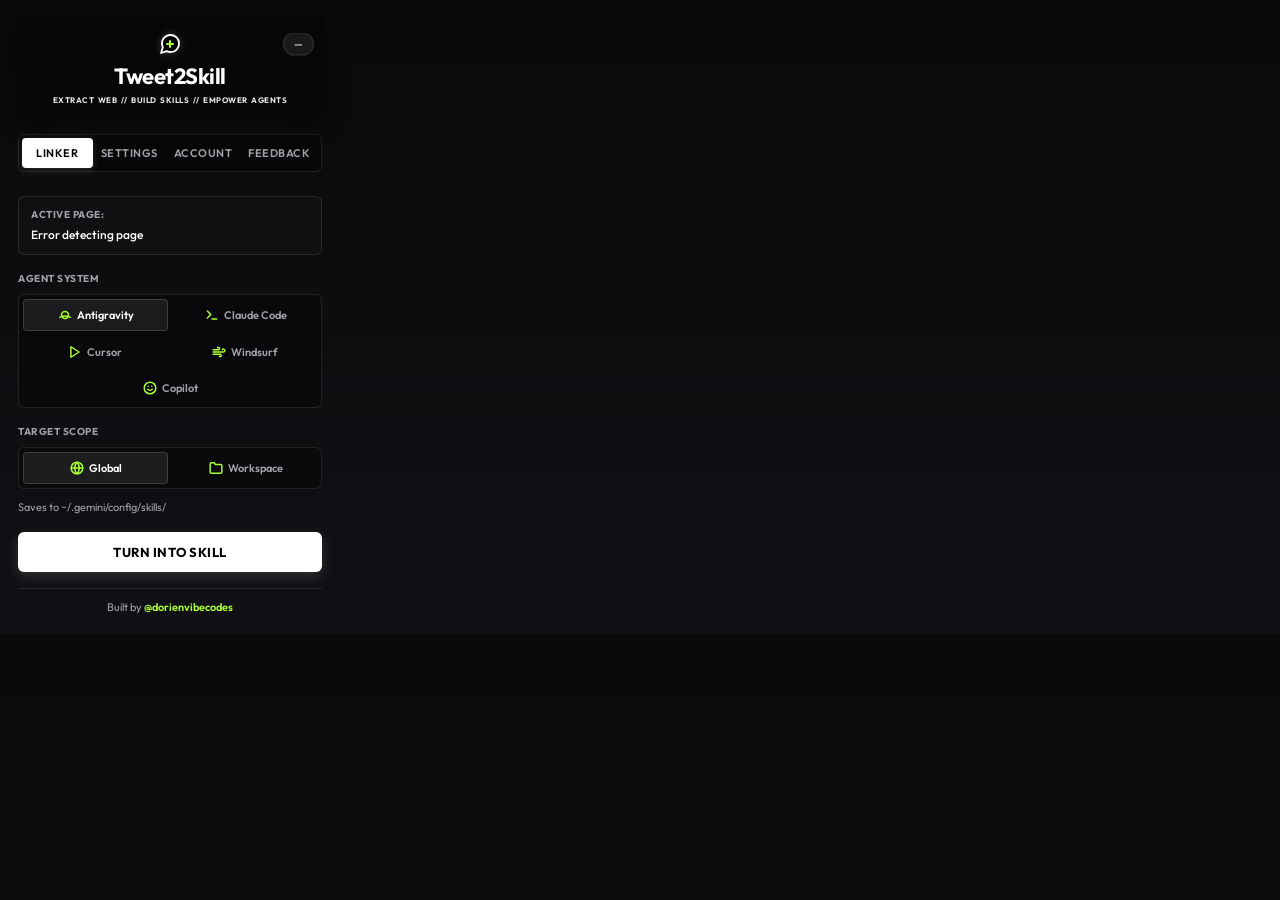
==== commit eea4724e: "feat: integrate premium unified feedback, bug reporting, and suggestion system with demo intro" ====
--- a/popup.html
+++ b/popup.html
@@ -28,6 +28,7 @@
         <button id="tab-generator" class="tab-btn active">Linker</button>
         <button id="tab-settings" class="tab-btn">Settings</button>
         <button id="tab-account" class="tab-btn">Account</button>
+        <button id="tab-feedback" class="tab-btn">Feedback</button>
       </nav>
     </header>
 
@@ -309,6 +310,51 @@
           <button id="btn-logout" class="secondary-btn logout-btn">Log Out</button>
         </div>
       </section>
+
+      <!-- Feedback Section -->
+      <section id="sect-feedback" class="content-section">
+        <div class="control-group">
+          <label>Category</label>
+          <div class="toggle-group" id="feedback-category-group">
+            <button id="fb-bug" class="toggle-btn active" data-category="bug">
+              <svg class="toggle-icon" viewBox="0 0 24 24" fill="none" stroke="currentColor" stroke-width="2.5" stroke-linecap="round" stroke-linejoin="round">
+                <circle cx="12" cy="12" r="10"></circle>
+                <line x1="12" y1="8" x2="12" y2="12"></line>
+                <line x1="12" y1="16" x2="12.01" y2="16"></line>
+              </svg>
+              <span>Bug Report</span>
+            </button>
+            <button id="fb-suggestion" class="toggle-btn" data-category="suggestion">
+              <svg class="toggle-icon" viewBox="0 0 24 24" fill="none" stroke="currentColor" stroke-width="2.5" stroke-linecap="round" stroke-linejoin="round">
+                <path d="M9.663 17h4.673M12 3v1m6.364 1.636l-.707.707M21 12h-1M4 12H3m3.343-5.657l-.707-.707m2.808 13.064a3 3 0 105.112 0H9.444z"></path>
+              </svg>
+              <span>Suggestion</span>
+            </button>
+          </div>
+        </div>
+
+        <div class="control-group">
+          <label for="feedback-message">Details</label>
+          <textarea id="feedback-message" placeholder="Describe the bug or suggest an improvement..." rows="5" class="feedback-textarea"></textarea>
+        </div>
+
+        <div class="control-group">
+          <label for="feedback-email">Email (Optional)</label>
+          <input type="text" id="feedback-email" placeholder="you@example.com" class="feedback-input">
+        </div>
+
+        <button id="btn-submit-feedback" class="primary-btn">
+          <span class="btn-text">Submit Feedback</span>
+          <div class="btn-loader hidden">
+            <span class="spinner"></span>
+          </div>
+        </button>
+
+        <div id="feedback-status-container" class="status-box hidden">
+          <div class="status-icon"></div>
+          <div class="status-message"></div>
+        </div>
+      </section>
     </main>
     <footer class="app-footer">
       <span>Built by <a href="https://x.com/dorienvibecodes" target="_blank" id="lnk-x-profile">@dorienvibecodes</a></span>
--- a/popup.css
+++ b/popup.css
@@ -1122,3 +1122,26 @@
   color: var(--text-muted);
   line-height: 1.2;
 }
+
+/* Feedback Specific Styles */
+.feedback-textarea, .feedback-input {
+  width: 100%;
+  background: rgba(0, 0, 0, 0.4);
+  border: 1px solid var(--border-color);
+  color: var(--text-primary);
+  padding: 10px 12px;
+  border-radius: 6px;
+  font-size: 13px;
+  outline: none;
+  transition: all 0.2s ease;
+  font-family: var(--font-family);
+}
+.feedback-textarea:focus, .feedback-input:focus {
+  border-color: var(--border-focus);
+  box-shadow: 0 0 0 2px rgba(255, 255, 255, 0.1);
+}
+.feedback-textarea {
+  resize: vertical;
+  min-height: 80px;
+}
+
